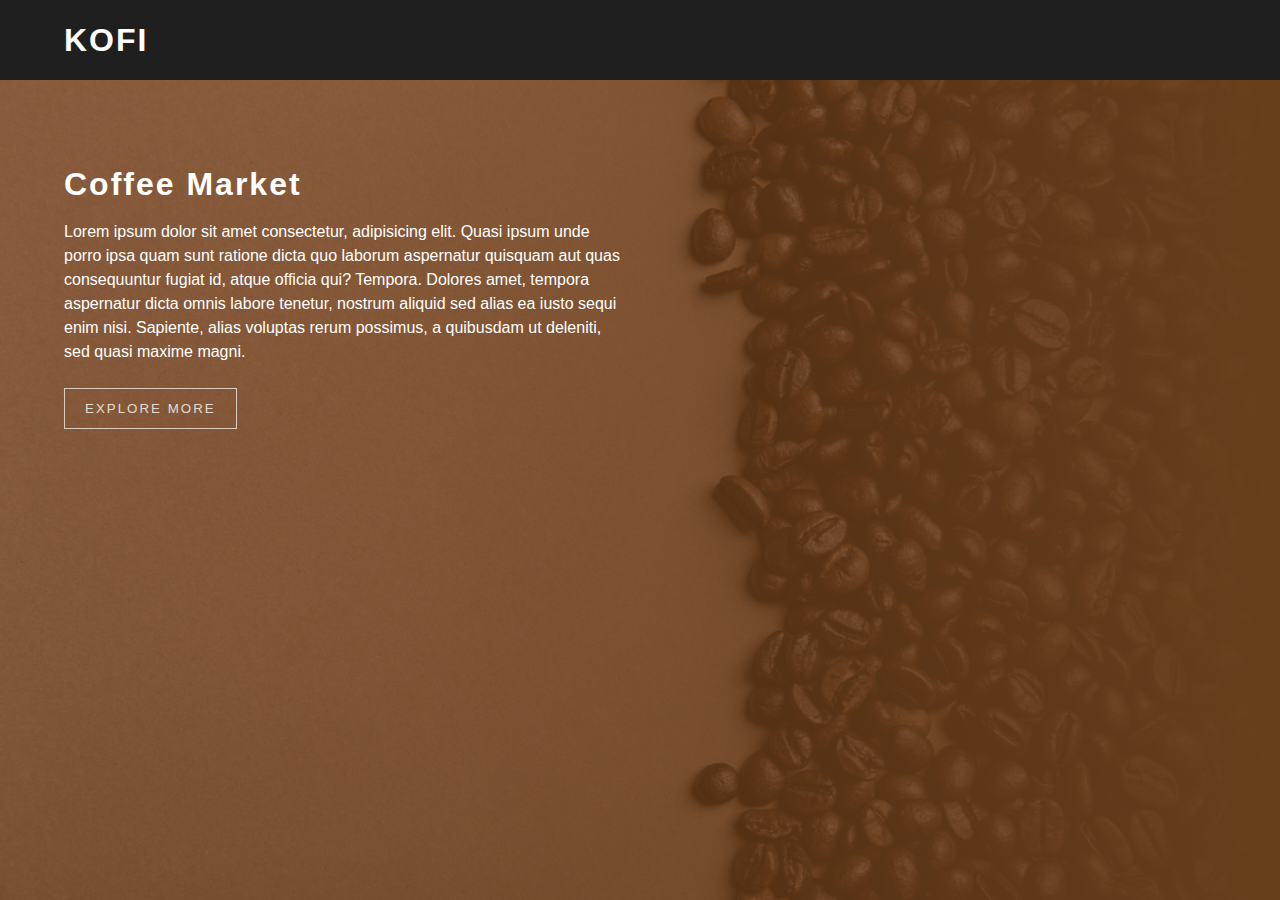
==== 07_background_images/index.html @ e24e2b7e "background-images project" ====
<!DOCTYPE html>
<html lang="en">
<head>
    <meta charset="UTF-8">
    <meta http-equiv="X-UA-Compatible" content="IE=edge">
    <meta name="viewport" content="width=device-width, initial-scale=1.0">
    <title>Background Images</title>
    <link rel="stylesheet" href="app.css">
</head>
<body>
    <div class="nav">
        <div class="title">
            <span class="nav-title">kofi</span>
        </div>
    </div>
    <div class="hero">
        <div class="hero-center">
            <h1 class="hero-title">coffee market</h1>
            <p>
                Lorem ipsum dolor sit amet consectetur, adipisicing elit. Quasi ipsum unde porro ipsa quam sunt ratione dicta quo laborum aspernatur quisquam aut quas consequuntur fugiat id, atque officia qui? Tempora.
                Dolores amet, tempora aspernatur dicta omnis labore tenetur, nostrum aliquid sed alias ea iusto sequi enim nisi. Sapiente, alias voluptas rerum possimus, a quibusdam ut deleniti, sed quasi maxime magni.
            </p>
            <button class="explore">explore more</button>
        </div>
    </div>
</body>
</html>
---- 07_background_images/app.css ----
*{
    margin: 0;
    padding: 0;
    box-sizing: border-box;
}

body{
    line-height: 1.5;
    font-family: -apple-system, BlinkMacSystemFont, 'Segoe UI', Roboto, Oxygen, Ubuntu, Cantarell, 'Open Sans', 'Helvetica Neue', sans-serif;
    color: rgb(255, 255, 255);
}
.nav{
    height: 5rem;
    background: rgba(0, 0, 0, 0.88);
    padding: 1rem 0;
}

.title{
    width: 90vw;
    max-width: 1170px;
    margin: 0 auto;
}

.nav-title{
        text-transform: uppercase;
        font-weight: 700;
        letter-spacing: 2px;
        font-size: 2rem;
}

.hero{
    background:  linear-gradient(to right, rgba(105,62,27,0.5),rgba(105,62,27,1)),url('./pexels-toni-cuenca-585750.jpg') center/cover;
    min-height: calc(100vh - 5rem);
}

.hero-center{
    width: 90vw;
    max-width: 1170px;
    margin: 0 auto;
    padding: 5rem 0;
}

.hero-title{
        text-transform: capitalize;
        letter-spacing: 2px;
        margin-bottom: 0.75rem;
}
.hero-center p{
    margin-bottom: 1.5rem;
    max-width: 35em; /*conventional values are between 25-35ems*/
}

.explore{
    border: 1px rgb(255, 255, 255,0.7) solid;
    background: transparent;
    color: rgb(255, 255, 255,0.8);
    padding: 0.75rem 1.25rem;
    text-transform: uppercase;
    letter-spacing: 2px;
}
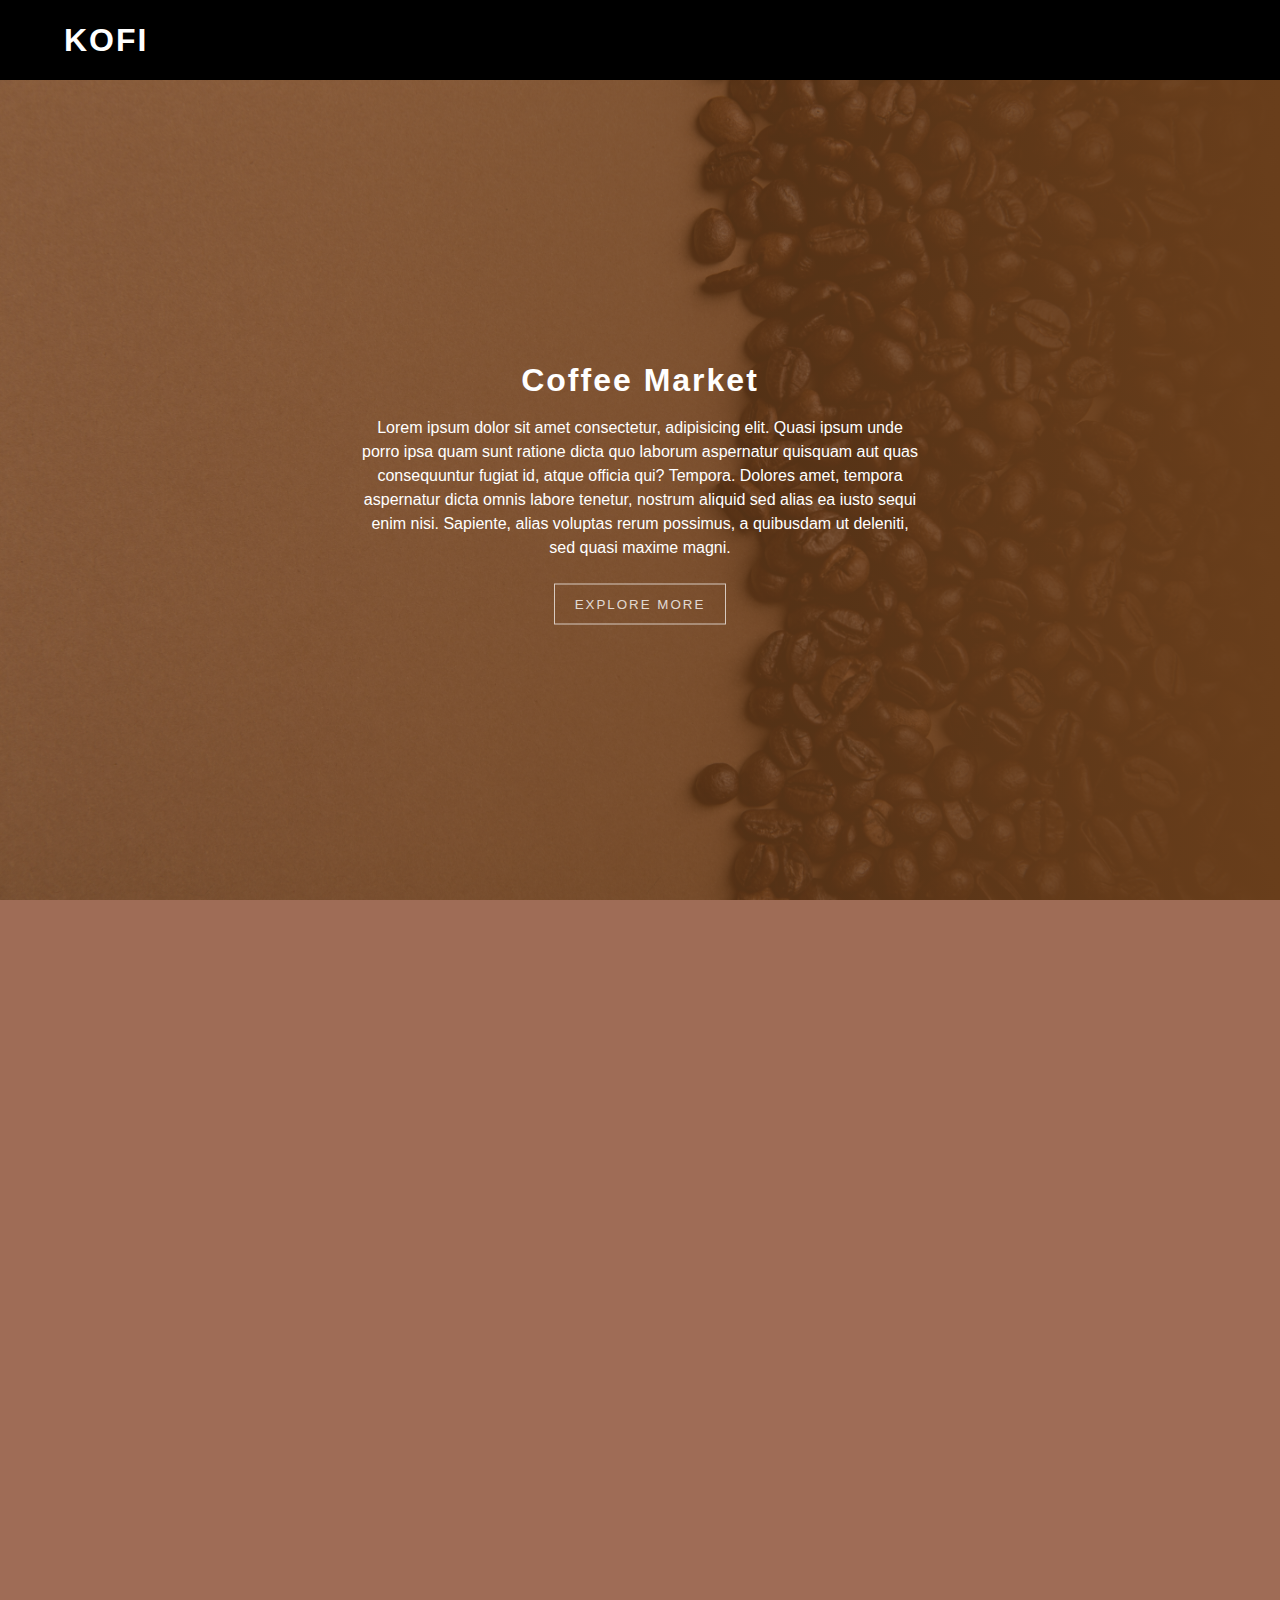
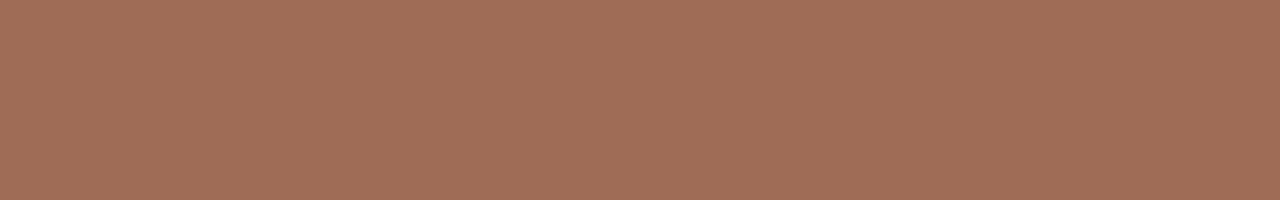
==== commit 8465c76c: "position property project" ====
--- a/07_background_images/index.html
+++ b/07_background_images/index.html
@@ -23,5 +23,7 @@
             <button class="explore">explore more</button>
         </div>
     </div>
+    <div class="scroll">
+    </div>
 </body>
 </html>--- a/07_background_images/app.css
+++ b/07_background_images/app.css
@@ -11,8 +11,11 @@
 }
 .nav{
     height: 5rem;
-    background: rgba(0, 0, 0, 0.88);
+    background: rgba(0, 0, 0);
     padding: 1rem 0;
+    position: sticky;
+    top: 0;
+    z-index: 1;
 }
 
 .title{
@@ -31,6 +34,7 @@
 .hero{
     background:  linear-gradient(to right, rgba(105,62,27,0.5),rgba(105,62,27,1)),url('./pexels-toni-cuenca-585750.jpg') center/cover;
     min-height: calc(100vh - 5rem);
+    position: relative;
 }
 
 .hero-center{
@@ -38,16 +42,24 @@
     max-width: 1170px;
     margin: 0 auto;
     padding: 5rem 0;
+    position: absolute;
+    left: 50%;
+    top: 50%;
+    transform: translate(-50%,-50%);
+    text-align: center;
 }
 
 .hero-title{
         text-transform: capitalize;
         letter-spacing: 2px;
         margin-bottom: 0.75rem;
+        
 }
 .hero-center p{
+    margin: 0 auto;
+    max-width: 35em; 
     margin-bottom: 1.5rem;
-    max-width: 35em; /*conventional values are between 25-35ems*/
+/*conventional values are between 25-35ems*/
 }
 
 .explore{
@@ -57,4 +69,15 @@
     padding: 0.75rem 1.25rem;
     text-transform: uppercase;
     letter-spacing: 2px;
+}
+.scroll{
+    color: black;
+    min-height: 100vh;
+    background: rgba(133, 69, 40, 0.788);
+}
+
+@media screen and (max-width:768px) {
+    .hero{
+    background:rgba(105,62,27,1);
+    }
 }